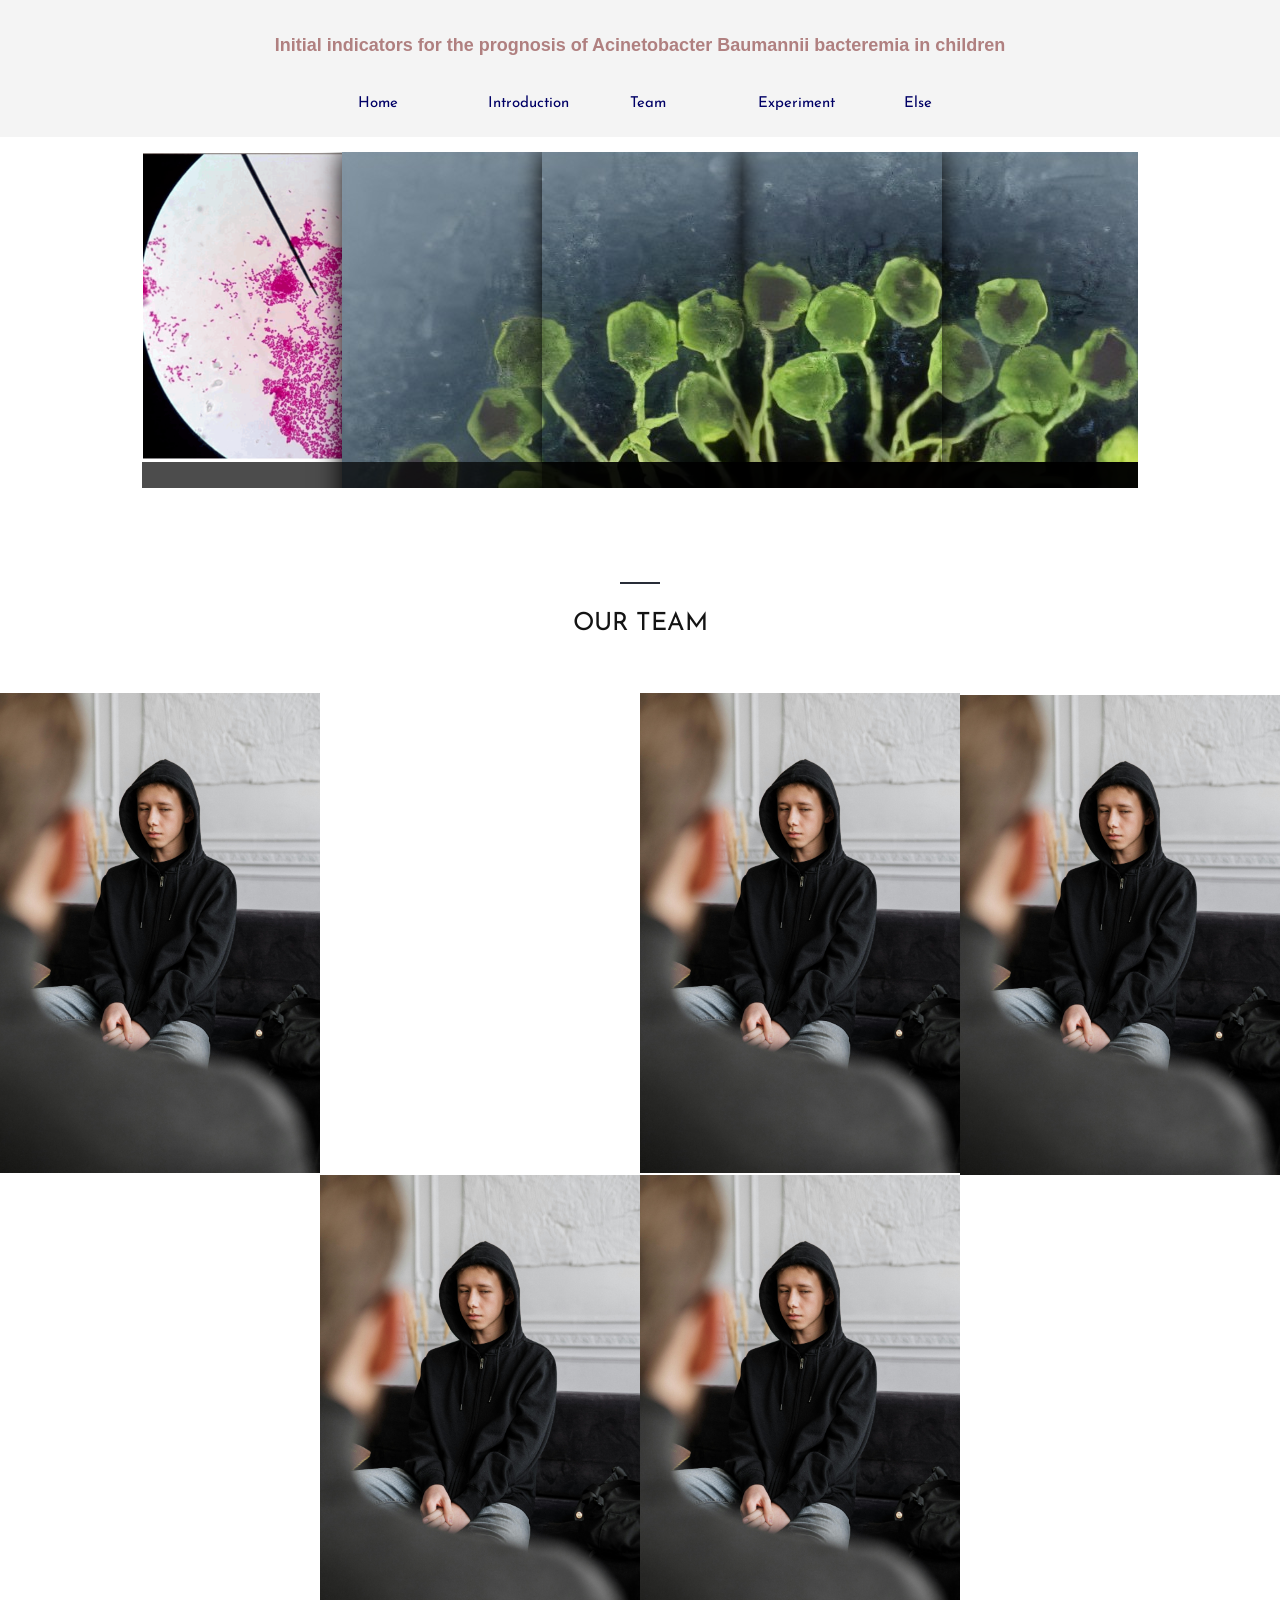
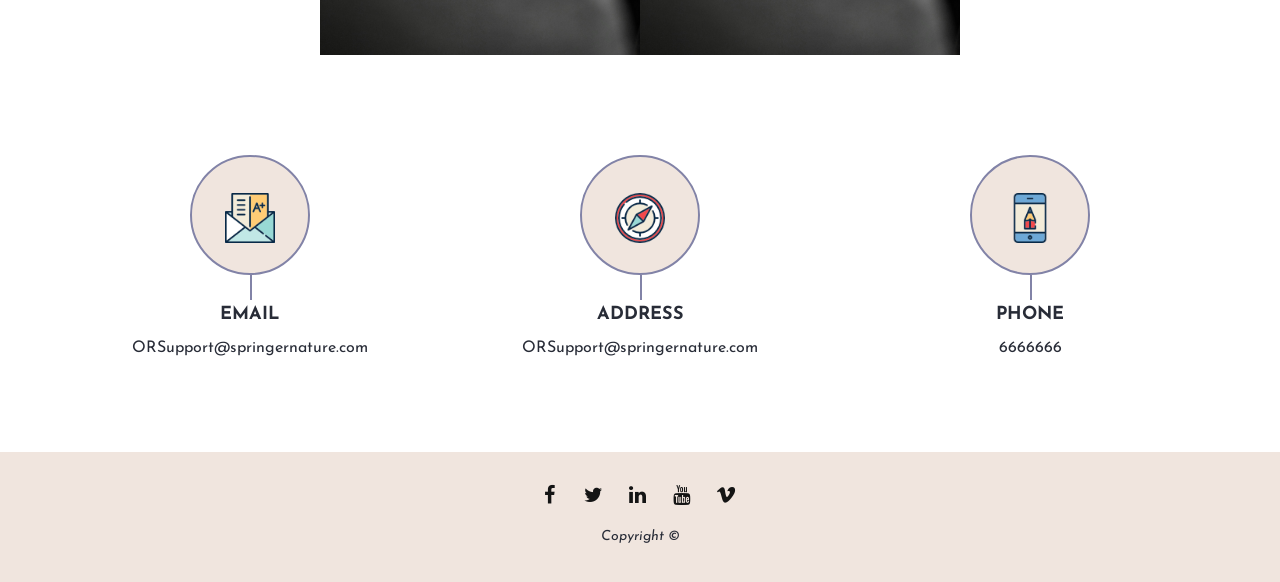
==== index.html @ 7cb1de85 "Add files via upload" ====
﻿<!doctype html>
<!--[if lt IE 7]>      <html class="no-js lt-ie9 lt-ie8 lt-ie7" lang=""> <![endif]-->
<!--[if IE 7]>         <html class="no-js lt-ie9 lt-ie8" lang=""> <![endif]-->
<!--[if IE 8]>         <html class="no-js lt-ie9" lang=""> <![endif]-->
<!--[if gt IE 8]><!-->
<html class="no-js" lang=""> <!--<![endif]-->

<head>
	<meta charset="utf-8">
	<meta http-equiv="X-UA-Compatible" content="IE=edge">
	<title>Home</title>
	<meta name="description" content="">
	<meta name="viewport" content="width=device-width, initial-scale=1">

	<link rel="stylesheet" href="header.css">

	<link rel="stylesheet" href="css/bootstrap.min.css">
	<link rel="shortcut icon" type="image/x-icon" href="./image/favicon (2).ico">
	<!--Fonts-->
	<link href='https://fonts.googleapis.com/css?family=Josefin+Sans:400,600,700' rel='stylesheet' type='text/css'>

	<!--owl-carousel css-->
	<link rel="stylesheet" href="css/owl-carousel/owl.carousel.css">
	<link rel="stylesheet" href="css/owl-carousel/owl.theme.css">
	<link rel="stylesheet" href="css/owl-carousel/owl.transitions.css">

	<link rel="stylesheet" href="css/font-awesome.min.css">
	<link rel="stylesheet" href="css/main.css">
	<link rel="stylesheet" href="css/color1.css">

	<script src="js/vendor/modernizr-2.8.3-respond-1.4.2.min.js"></script>

	<style>
		.box {
			width: 1000px;
			height: 340px;
			margin: 50px auto;
			border: 2px solid #FFF;
			overflow: hidden;
			background-color: rgba(255, 255, 255, 0.3);
			box-shadow: 5px 5px 7px rgba(255, 255, 255, 0.5);
		}

		.box li {
			float: left;
			position: relative;
			width: 200px;
			height: 370px;
			box-shadow: 0 0 25px #000000;
			transition: all 0.5s;
		}

		.box li .text {
			position: absolute;
			left: 0;
			bottom: 0;
			font-size: 16px;
			color: #FFF;
			width: 800px;
			height: 60px;
			text-align: center;
			line-height: 30px;
			background: #000;
			background-color: rgba(0, 0, 0, 0.7);
		}

		.box:hover li {
			width: 125px;
		}

		.box li:hover {
			width: 500px;
		}
	</style>
</head>

<body id="page-top" class="index">




	<div class="nav-header" style="margin-top: 100px;">

		<header style="overflow: visible;">
			<div class="nav-header">
				<p class="navbar-brand font-special"> Initial indicators for the prognosis of Acinetobacter Baumannii
					bacteremia in children</p>

			</div>

			<div id="wrap">

				<nav id="menu">
					<ul>
						<li><a href="./index.html">Home</a></li>
						<li><a href="introduction.html">Introduction</a>
							<ul>
								<li><a href="./introduction.html#background">Background</a></li>
								<li><a href="./introduction.html#box2">Methods</a></li>
								<li><a href="./introduction.html#box22">Results</a></li>
								<li><a href="./introduction.html#box222">Conclusions</a></li>
							</ul>
						</li>
						<li><a href="./index.html#portfolio">Team</a></li>
						<li><a href="./experiment.html">Experiment</a>
							<ul>
								<li><a href="./experiment.html">Methods</a></li>
								<li><a href="./experiment.html#box33">Results</a></li>
								<li><a href="./experiment.html#box333">DATA</a></li>
								
							</ul>
						</li>
						<li><a href="contact.html">Else</a></li>

					</ul>
				</nav>
			</div>
		</header>
		<ul class="box">
			<li>
				<img src="image/daiti1.jpg" alt="">
				<div class="text"></div>
			</li>
			<li>
				<img src="image/daiti2.jpg" alt="">
				<div class="text"></div>
			</li>
			<li>
				<img src="image/teamg.jpeg" alt="">
				<div class="text"></div>
			</li>
			<li>
				<img src="image/xijun.jpg" alt="">
				<div class="text"></div>
			</li>

		</ul>

		<!-- Team Section -->
		<section id="team" class="our-team">
			<div class="container">
				<div class="row">
					<div class="col-lg-12 text-center">
						<h2 class="section-heading">Our Team</h2>
					</div>
				</div>

			</div>
	</div>
	</div>
	</section>



	<!-- Team Section -->
	<section id="portfolio">
		<div class="container-fluid animatedParent">

			<div class="animated bounceInUp slowest">
				<div id="container">
					<div class="col-md-3 col-sm-6 portfolio-item mix category-1" data-value="4">
						<a href="" class="portfolio-link">
							<div class="portfolio-hover">
								<div class="portfolio-hover-content">
									<p>Yi Hong</p>
									<h4>contact</h4>
								</div>
							</div>
							<img src="./image/team3.jpeg" class="img-responsive" alt="">
						</a>

					</div>
					<div class="col-md-3 col-sm-6 portfolio-item mix category-2" data-value="8">
						<a href="" class="portfolio-link">
							<div class="portfolio-hover">
								<div class="portfolio-hover-content">
									<p>Xiaochen Lin</p>
									<h4>contact</h4>
								</div>
							</div>
							<img src="./image/teamg.jpeg" class="img-responsive" alt="">
						</a>

					</div>
					<div class="col-md-3 col-sm-6 portfolio-item mix category-1" data-value="3">
						<a href="" class="portfolio-link">
							<div class="portfolio-hover">
								<div class="portfolio-hover-content">
									<p> Chunxu Zhang</p>
									<h4>contact</h4>
								</div>
							</div>
							<img src="./image/team3.jpeg" class="img-responsive" alt="">
						</a>

					</div>
					<div class="col-md-3 col-sm-6 portfolio-item mix category-2 category-1" data-value="1">
						<a href="" class="portfolio-link">
							<div class="portfolio-hover">
								<div class="portfolio-hover-content">
									<p> Xingqiang Dong</p>
									<h4>contact</h4>
								</div>
							</div>
							<img src="./image/teamg.jpeg" class="img-responsive" alt="">
						</a>

					</div>
					<div class="col-md-3 col-sm-6 portfolio-item mix category-2 category-1 category-3" data-value="6">
						<a href="" class="portfolio-link">
							<div class="portfolio-hover">
								<div class="portfolio-hover-content">
									<p> Meihua Lu</p>
									<h4>contact</h4>
								</div>
							</div>
							<img src="./image/team4.jpeg" class="img-responsive" alt="">
						</a>

					</div>
					<div class="col-md-3 col-sm-6 portfolio-item mix category-3 category-2 category-4" data-value="7">
						<a href="" class="portfolio-link">
							<div class="portfolio-hover">
								<div class="portfolio-hover-content">
									<p>Saihu Huang</p>
									<h4>contact</h4>
								</div>
							</div>
							<img src="./image/team3.jpeg" class="img-responsive" alt="">
						</a>

					</div>
					<div class="col-md-3 col-sm-6 portfolio-item mix category-3 category-4 category-2" data-value="2">
						<a href="#" class="portfolio-link">
							<div class="portfolio-hover">
								<div class="portfolio-hover-content">
									<p>Lili Huang</p>
									<h4>contact</h4>
								</div>
							</div>
							<img src="./image/team4.jpeg" class="img-responsive" alt="">
						</a>

					</div>
					<div class="col-md-3 col-sm-6 portfolio-item mix category-4 category-3" data-value="3">
						<a href="#" class="portfolio-link">
							<div class="portfolio-hover">
								<div class="portfolio-hover-content">
									<p>Chunmei Su</p>
									<h4>contact</h4>
								</div>
							</div>
							<img src="./image/team3.jpeg" class="img-responsive" alt="">
						</a>

					</div>

					<div class="col-md-3 col-sm-6 portfolio-item mix category-4 category-3" data-value="3">
						<a href="#" class="portfolio-link">
							<div class="portfolio-hover">
								<div class="portfolio-hover-content">
									<p>Zhenjiang Bai</p>
									<h4>contact</h4>
								</div>
							</div>
							<img src="./image/team3.jpeg" class="img-responsive" alt="">
						</a>

					</div>
					<div class="col-md-3 col-sm-6 portfolio-item mix category-4 category-3" data-value="3">
						<a href="#" class="portfolio-link">
							<div class="portfolio-hover">
								<div class="portfolio-hover-content">
									<p> Shuiyan Wu</p>
									<h4>contact</h4>
								</div>
							</div>
							<img src="./image/teamg.jpeg" class="img-responsive" alt="">
						</a>

					</div>

				</div>

			</div>

		</div>
	</section>



	<section class="bottom-section text-center">

		<div class="container">

			<div class="row">

				<div class="col-md-4">

					<div class="circle footer-images"><img src="images/email.png" alt=""></div>
					<h4>EMAIL</h4>

					<p>ORSupport@springernature.com</p>

				</div>

				<div class="col-md-4">

					<div class="circle footer-images">
						<img src="images/address.png" alt="">
					</div>

					<h4>ADDRESS</h4>

					<p>ORSupport@springernature.com</p>

				</div>

				<div class="col-md-4">

					<div class="circle footer-images"><img src="images/phone.png" alt=""></div>

					<h4>Phone</h4>

					<p>6666666</p>

				</div>


			</div>

		</div>

	</section>

	<footer id="footer">
		<div class="container">
			<div class="row">
				<div class="col-md-12">
					<ul class="list-inline social-buttons">
						<li><a href="#"><i class="fa fa-facebook"></i></a>
						</li>
						<li><a href="#"><i class="fa fa-twitter"></i></a>
						</li>
						<li><a href="#"><i class="fa fa-linkedin"></i></a>
						</li>
						<li><a href="#"><i class="fa fa-youtube"></i></a>
						</li>
						<li><a href="#"><i class="fa fa-vimeo"></i></a>
						</li>
					</ul>
				</div>
				<div class="col-md-12">
					<span class="copyright"> <em>Copyright &copy; <a target="_blank" href=""></a></em></span>
				</div>
			</div>
		</div>
	</footer>



	<!-- jQuery -->
	<script src="js/vendor/jquery.js"></script>

	<!-- Bootstrap Core JavaScript -->
	<script src="js/vendor/bootstrap.min.js"></script>

	<!-- Plugin JavaScript -->
	<script src="js/vendor/jquery.easing.min.js"></script>

	<!-- Contact Form JavaScript -->
	<script src="js/vendor/jqBootstrapValidation.js"></script>
	<script src="js/vendor/contact_me.js"></script>
	<script src="js/vendor/owl.carousel.min.js"></script>
	<script src="js/vendor/prettify.js"></script>
	<script src="js/vendor/css3-animate-it.js"></script>

	<!-- Theme JavaScript -->
	<script src="js/vendor/agency.min.js"></script>
	<script src="js/vendor/jquery.mixitup.js"></script>
	<script src="js/vendor/wow.min.js"></script>

	<script src="js/main.js"></script>
	<script src="js/script.js"></script>

</body>

</html>
---- header.css ----
* {
    margin: 0;
    padding: 0;
  }

  body {
 
    margin: auto;
    overflow-x: hidden;


  }

  html {
    overflow-x: hidden;
  }

  #nav {
    z-index: 9999;
    float: left;
    position: relative;
    width: 100%;
    height: 50px;
    line-height: 50px;
    margin: 20px auto;
    background-color: #854442;
  }

  ul,
  ol,
  li {
    list-style: none;
  }

  #nav>ul>li {
    width: 20%;
    text-align: center;
    float: left;
    list-style: none;
  }

  #nav a {
    text-decoration: none;
    color: #fff;
  }

  #nav a:hover {
    text-decoration: underline;
    color: #f4c9ae;
    text-decoration: none;
    cursor: pointer;
  }

  #nav a:focus {
    color: #f4c9ae;
  }

  .companyIntroduceUrl {
    display: none;
    width: 100px;
    margin: 0 auto;
    background-color: #bcaf9f;
    opacity: 0.8;
  }

  #nav .companyIntroduceUrl li a:hover,
  #nav .companyIntroduceUrl li a:focus {
    color: #854442;
  }

  .companyIntroduceUrl>li {
    padding: 0;
    margin: 0;
  }

  header {
    position: fixed;
    top: 0;
    left: 0;
    right: 0;
    width: 100%;
    z-index: 10;
    padding: 20px 10px;
    box-sizing: border-box;
    display: flex;
    justify-content: space-between;
    align-items: center;
    color: #fff;
   
    border-bottom: double white 1px;
    /*border-radius:30px;*/
    background-color: rgba(233, 233, 233, 0.5);

  }

  .nav-header {
    display: flex;
    flex-direction: column;
  }

  .navbar-brand {
    font-family: "宋体";
    font-size: 20px;
    font-weight: bold;
    height: 30px;
    color: #8538389d;
  }

  .navbar-brandE {
    font-family: "Times New Roman";
    font-size: 15px;
    font-weight: 700;
    /*color:#FFF;*/
    text-align: center;
  }

  .font-special {
    font-family: 宋体, 新宋体, sans-serif;
  }

  header ul {
    list-style: none;
    display: flex;
    justify-content: center;
    align-items: center;
    margin-top: opx;

  }

  header ul li {
    font-weight: 400;
    margin-left: 15px;
    transition: all .5s linear;
    padding: 5px 10px;
    border-radius: 20px;
  }

  header ul li:hover {
    background: #497271;
    color: #2b1055;
  }

  header ul li.active {
    background: #497271;
    color: #2b1055;
  }

  a:link,
  a:visited {
    color: #FFF;
    text-decoration: none;
  }


  ul {
    list-style-type: none;
  }

  a {
    text-decoration: none;
  }


  #wrap {
    width: 1070px;
    margin: 0px auto;
    /* border: 1px solid #009966; */
  }

  #menu ul li {
    float: left;
    position: relative;

  }

  #menu {
    width: 925px;
    height: 37px;
    background-image: url(../images/menu_bg.jpg);
    padding-left: 145px;
  }

  #menu ul li a {
    display: block;
    width: 100px;
    height: 37px;
    line-height: 37px;
    text-align: center;
    font-size: 15px;
    color: #000066;
    padding: 0px 25px;
  }

  #menu ul li a:hover {
    /* background-color: #cc1818; */
    color: #ffffff;
  }

  #menu ul li ul li {
    float: none;
  }

  #menu ul li ul li a {
    float: none;
    width: 60px;
    border-bottom: 1px solid rgba(153, 153, 102, 0.3);
  }

  #menu ul li ul {
    margin-left: -5px;
    position: absolute;
    display: none;
    border: 1px solid #9d9d9d;
    background-color: #ebe6e69a;
    margin-top: 3px;
  }

  #menu ul li:hover ul {
    display: block;
  }

  #menu ul li ul li a:hover {
    /* background-color: #d7e7bd; */
    color: #ffffff;
  }
---- css/main.css ----
/*
 @Author: MineTech
 @URL: http://minetech.rndspot.com
 This file contains the styling for the actual theme, this
 is the file you need to edit to change the look of the
 theme.
 However we used Less script to make things easy to maintain, this is the compressed ourput, we recommend to edit the less files and then recombile the files and add the result here, if you don't like to use less you can edit this file here.
 
 This files contents are outlined below.
 01.	Global Elements
 02.	Banner
 03.	Menu
 04.	Portfolio
 05.	Team
 06.	Sidebar
 07.	Testimonial
 08.	Client
 09.	Pricing Plan
 10.	Contact Form
 11.	Fun Facts
 12.	Progress Bar
 13.	Inner Pages
*/

/* =============================================
			General Style
/* ============================================= */
body {
    font-family: 'Josefin Sans', sans-serif;
    font-size: 14px;
    line-height: 1.75;
    color: #282c37;
    overflow-x: hidden;
}
p, li {
    font-size: 16px;
    line-height: 1.75;
    color: #282c37;
}

.preloader{ position:fixed; left:0px; top:0px; width:100%; height:100%; z-index:999999; background-color:#ffffff; background-position:center center; background-repeat:no-repeat; background-image:url(../images/preloader.GIF);}

li {
    list-style: none;
}
p.large {
    font-size: 16px;
}
a, a:hover, a:focus, a:active, a.active {
    outline: none;
    text-decoration: none;
}
h1, h2, h3, h4, h5, h6 {
    font-family: 'Josefin Sans', sans-serif;
    text-transform: uppercase;
    font-weight: 700;
    color: #282c37;
}
section h2.section-heading {
    font-size: 25px;
    font-weight: 400;
    margin-top: 0;
    font-family: 'Josefin Sans', sans-serif;
    margin-bottom: 55px;
    padding-top: 34px;
}
section h3.section-subheading {
    font-size: 16px;
    font-family: 'Josefin Sans', sans-serif;
    text-transform: none;
    font-style: italic;
    font-weight: 400;
    margin-bottom: 75px;
}
.img-centered {
    margin: 0 auto;
}
.btn-primary {
    font-family: 'Josefin Sans', sans-serif;
    text-transform: uppercase;
    font-weight: 400;
    border-radius: 25px;
    font-size: 12px;
    transition: all 0.9s ease-in-out;
}
.btn-primary i {
    margin-left: 5px;
}
.logo-holder {
    margin: 0 25px;
}
.button-area {
    width: 100%;
    float: left;
}
.btn-primary{
    border: 1px solid;
}
.btn-primary:active, .btn-primary.active, .open .dropdown-toggle.btn-primary {
    background-image: none;
}
.btn-primary.disabled, .btn-primary[disabled], fieldset[disabled] .btn-primary, .btn-primary.disabled:hover,
.btn-primary[disabled]:hover, fieldset[disabled] .btn-primary:hover,
.btn-primary.disabled:focus, .btn-primary[disabled]:focus,
fieldset[disabled] .btn-primary:focus, .btn-primary.disabled:active,
.btn-primary[disabled]:active, fieldset[disabled] .btn-primary:active,
.btn-primary.disabled.active, .btn-primary[disabled].active, .btn-xl {
    font-family: "Montserrat", "Helvetica Neue", Helvetica, Arial, sans-serif;
    text-transform: uppercase;
    font-weight: 700;
    border-radius: 3px;
    font-size: 18px;
    padding: 20px 40px;
    border: 1px solid;
}
section, footer {
    float: left;
    width: 100%;
    position: relative;
    padding: 80px 0;
}
.index2 .why-holder{
    padding: 0px;
    margin-bottom: 50px;
}
.index3 .why-holder{
    padding: 0px;
    margin-bottom: 50px;
}
.index4 .why-holder{
    padding: 5px;
    margin-bottom: 50px;
}
.index4 .picture-border {
    margin: 0 20px;
    width: 47%;
}
.index5 .why-holder{
    padding: 0px;
    margin-bottom: 50px;
}
.index6 .why-holder{
    padding: 0px;
    margin-bottom: 50px;
}
.index7 .why-holder{
    padding: 0px;
    margin-bottom: 50px;
}
.btn-xl:hover, .btn-xl:focus, .btn-xl:active, .btn-xl.active, .btn-xl:active, .btn-xl.active, .open .dropdown-toggle.btn-xl {
    background-image: none;
}
.nopadding {
    padding: 0 !important;
}
.btn-xl.disabled, .btn-xl[disabled], fieldset[disabled] .btn-xl, .btn-xl.disabled:hover, .btn-xl[disabled]:hover, fieldset[disabled] .btn-xl:hover, .btn-xl.disabled:focus, .btn-xl[disabled]:focus, fieldset[disabled] .btn-xl:focus, .btn-xl.disabled:active, .btn-xl[disabled]:active, fieldset[disabled] .btn-xl:active, .btn-xl.disabled.active, .btn-xl[disabled].active, /*General styling for Owl Carousel*/ .owl-theme .owl-controls .owl-page span {
    height: 20px;
    border-radius: 0;
    width: 5px;
    background: #282c37;
    opacity: 1;
}
.owl-buttons > div {
    border-radius: 50%;
    -moz-border-radius: 50%;
    -webkit-border-radius: 50%;
    color: #000;
    font-size: 18px;
    height: 80px;
    line-height: 1.2;
    padding: 20px 25px;
    text-transform: uppercase;
    width: 80px;
    word-break: break-all;
    border: 2px solid;
    position: relative;
    color: #8283a7;
}
.owl-buttons {
    position: absolute;
    top: 50%;
}
.owl-buttons .owl-prev{
    left: -60px;
     top: -47px;
}
.owl-buttons .owl-next {
    left: 1152px;
    top: -126px;
}
.owl-buttons > div:before{
    position: absolute;
    font-family: FontAwesome;
    font-size: 24px;
    color: #8283a7;
}
.owl-buttons .owl-prev:before{
    right: 100%;
    top: 30%;
    content: '\f177';
}
.owl-buttons .owl-next:before{
    left: 100%;
    top: 30%;
    content: '\f178';
}

.owl-theme .owl-controls .owl-page.active span {
    height: 40px;
    background: #8283a7;
}
.index5 .owl-prev, .index6 .owl-prev{
    display: none;
}
.index5 .owl-next, .index6 .owl-next{
    display: none;
}
/* =============================================
			Banner Style
/* ============================================= */
.layer1, .banner-layer{
    width: 100%;
    position: relative;
}
.banner-layer{
    position: absolute;
    height: 100%;
}
.layer2 {
    background: red none repeat scroll 0 0;
    left: -60%;
    top: 47%;
    transform: rotate(25deg);
}
.layer3 {
    background: green none repeat scroll 0 0;
    height: 200%;
    left: 37%;
    top: -13%;
    transform: rotate(120deg);
}
.index2 .main-banner .owl-buttons .owl-prev{
    left: 120px;
}
.index7 .layer2{
    background: rgba(255, 255, 255, 0.8) !important;
    transform: rotate(0deg);
    top: 0;
    left: 0;
}
.intro-image > img {
    position: relative;
    top: -50px;
}
.index3 .intro-image > img {
    left: 0;
    position: absolute;
    top: 0;
}
.index3 .main-banner .owl-wrapper-outer{
    overflow: visible;
}
.content-area {
    padding: 15px 0;
}
/* =============================================
			Menu Style
/* ============================================= */
.navbar-default {
    background: none;
}
.navbar-custom .navbar-brand {
    font-family: "Kaushan Script", "Helvetica Neue", Helvetica, Arial, cursive;
}
.navbar-custom .navbar-collapse {
    text-align: center;
}
.navbar-custom .navbar-nav {
    float: none;
}
.navbar-custom .navbar-nav>li {
    display: inline-block;
    float: none;
}
.navbar-custom .navbar-toggle {
    font-family: 'Josefin Sans', sans-serif;
    text-transform: uppercase;
    font-size: 12px;
}
.navbar-custom .nav li a {
    font-family: 'Josefin Sans', sans-serif;
    text-transform: uppercase;
    font-weight: 700;
    padding: 2px 27px 10px 0px;
    font-size: 14px;
    display: block;
}
.navbar-custom .nav li li a{
    margin: 3px 0;
    text-align: left;
}
.navbar-custom .nav li a:hover, .navbar-custom .nav li a:focus {
    outline: none;
}

.navbar-custom .navbar-nav > .active > a {
    border-radius: 0;
    background: none;
}
.navbar-custom .navbar-nav>li.active, .navbar-custom .navbar-nav>li:hover:after {
    position: relative;
}
.navbar-custom .navbar-nav>li.active:after, .navbar-custom .navbar-nav>li:hover:after {
    position: absolute;
    content: '';
    width: 32%;
    top: 0;
    left: 0;
    display: block;
    height: 1px;
    clear: both;
}
.affix .navbar-nav > li::after{
    background-color: #fff !important;
}
.navbar-custom .navbar-nav>li.logo-holder:hover:after {
    display: none;
}
.affix.navbar-custom .nav li a {
    z-index: 1;
}
.line_icon {
    width: 52px;
    height: 40px;
    display: block;
    margin: 0 auto 40px;
    position: relative;
}
.line_icon:before {
    content: '';
    position: absolute;
    left: 0;
    bottom: 0;
    width: 3px;
    height: 20px;
    background: #282C37;
}
.fix {
    overflow: hidden;
}
.about_body .container {
    padding: 0;
}
.line_icon:after {
    content: '';
    position: absolute;
    right: 0;
    bottom: 0;
    width: 3px;
    height: 20px;
    background: #282C37;
}
.pricing-box .pricing-box-holder {
    margin-bottom: 25px;
    padding-top: 44px;
    margin-top: -5px;
    border: 2px solid;
}
.pricing-box ul li {
    padding-top: 10px;
}
.bar {
    width: 3px;
    height: 40px;
    margin: 0 auto;
    background: #282c37;
    display: block;
}
@media (min-width: 768px) {
    .navbar-custom {
        padding: 15px 0;
        -webkit-transition: padding 0.3s;
        -moz-transition: padding 0.3s;
        transition: padding 0.3s;
        border: none;
    }
    .price-plan .col-md-offset-1 {
        margin-left: 12%;
    }
    .navbar-custom .navbar-brand {
        font-size: 2em;
        -webkit-transition: all 0.3s;
        -moz-transition: all 0.3s;
        transition: all 0.3s;
    }
    .navbar-custom .navbar-nav > .active > a, .navbar-custom .navbar-nav > .active a:hover, .navbar-custom .navbar-nav > .active a:focus {
        border-radius: 0;
        background: none;
    }
}
.navbar-custom.affix {
    padding: 10px 0;
    left: 0;
    right: 0;
    top: 0;
    margin: auto;
    z-index: 99;
}
.navbar-custom.affix .navbar-brand {
    font-size: 1.5em;
}
header {
    background-repeat: no-repeat;
    background-attachment: scroll;
    background-position: center center;
    -webkit-background-size: cover;
    -moz-background-size: cover;
    background-size: cover;
    -o-background-size: cover;
    text-align: center;
    overflow: hidden;
    float: left;
    width: 100%;
}
.main-banner{
    z-index: 9;
}
.main-banner .owl-next{
    left: 1120px;
}
header .intro-text {
    padding-bottom: 150px;
    padding-top: 220px;
    position: relative;
    z-index: 9;
}
header .intro-text .intro-lead-in {
    font-family: 'Josefin Sans', sans-serif;
    font-size: 15px;
    line-height: 15px;
    margin: 0 auto 10px;
    max-width: 620px;
}
header .intro-text .intro-heading {
    font-family: 'Josefin Sans', sans-serif;
    text-transform: uppercase;
    font-weight: 700;
    font-size: 20px;
    line-height: 20px;
    margin-bottom: 15px;
}
.intro-text.container h1{
    text-align: left;
}
.intro-heading h1{
    font-size: 72px;
    text-align: center;
    line-height: 1.4;
}
.intro-heading h1 span{
    font-size: 36px;
    display: block;
}
.intro-text.container .button-area{
    text-align: left;
    margin-top: 30px;
}
@media (min-width: 768px) {
    header .intro-text {
        padding-top: 220px;
        padding-bottom: 150px;
    }
    header .intro-text .intro-lead-in {
        font-family: 'Josefin Sans', sans-serif;
        font-size: 20px;
        line-height: 20px;
        margin-bottom: 35px;
    }
    header .intro-text .intro-heading {
        font-family: 'Josefin Sans', sans-serif;
        text-transform: uppercase;
        font-weight: 700;
        font-size: 40px;
        line-height: 40px;
        margin-bottom: 30px;
    }
}
#demo1
{
    float: left;
    padding-top: 130px;
    width: 100%;
}
.footer-images img {
    width: 50px;
    height: 50px;
    margin-top: 10px;
}
/* =============================================
			Portfolio Style
/* ============================================= */
#portfolio {
    padding-top: 0;
}
#portfolio .portfolio-item {
    margin: 0 0 15px;
    right: 0;
}
.cat-list li {
    list-style: none;
    display: inline-block;
    margin: 0 10px;
    margin-bottom: 15px;
}
.cat-list li a {
    text-transform: uppercase;
}
#portfolio .portfolio-item .portfolio-link {
    display: block;
    position: relative;
    max-width: 400px;
    margin: 0 auto;
}
#portfolio .portfolio-item .portfolio-link .portfolio-hover {
    background: rgba(244, 247, 191, 0.9);
    position: absolute;
    width: 95%;
    margin: 10px;
    height: 92%;
    border: 1px solid #282c37;
    opacity: 0;
    transition: all ease 0.5s;
    -webkit-transition: all ease 0.5s;
    -moz-transition: all ease 0.5s;
}
#portfolio .glarry4 .portfolio-item .portfolio-link{
    padding: 10px;
}
#portfolio .glarry4 .portfolio-item .portfolio-link .portfolio-hover {
    width: 93%;
    margin: 0px;
    height: 90%;
}
#portfolio .glarry5 .portfolio-item .portfolio-link{
    padding: 10px;
}
#portfolio .glarry5 .portfolio-item .portfolio-link .portfolio-hover {
    height: 93%;
    margin: 0;
    width: 95%;
}
#portfolio {
    text-align: center;
}
#portfolio .btn-bottom {
    text-align: center;
    padding: 6px 20px;
     margin: 30px 0 0;
}
#portfolio .portfolio-item .portfolio-link .portfolio-hover:hover {
    opacity: 1;
}
#portfolio .portfolio-item .portfolio-link .portfolio-hover .portfolio-hover-content {
    position: absolute;
    width: 100%;
    height: 20px;
    font-size: 20px;
    text-align: center;
    top: 44%;
    margin-top: -12px;
}
#portfolio .portfolio-item .portfolio-link .portfolio-hover .portfolio-hover-content i {
    margin-top: -12px;
}
#portfolio .portfolio-item .portfolio-link .portfolio-hover .portfolio-hover-content h3, #portfolio .portfolio-item .portfolio-link .portfolio-hover .portfolio-hover-content h4 {
    margin: 0;
}
#portfolio .portfolio-item .portfolio-caption {
    max-width: 400px;
    margin: 0 auto;
    text-align: center;
    padding: 25px;
}
#portfolio .portfolio-item .portfolio-caption h4 {
    text-transform: none;
    margin: 0;
}
#portfolio .portfolio-item .portfolio-caption p {
    font-family: "Droid Serif", "Helvetica Neue", Helvetica, Arial, sans-serif;
    font-style: italic;
    font-size: 16px;
    margin: 0;
}
#portfolio .container-fluid {
    padding: 0;
}
/*#portfolio * {
  z-index: 2;
}*/
@media (min-width: 767px) {
    #portfolio .portfolio-item {
        margin: 0;
        padding: 0;
    }
}
/* =============================================
			Team Style
/* ============================================= */
#team {
    z-index: -1;
    padding-bottom: 0;
    margin-top:-44px;
}
.team-member {
    text-align: center;
    margin-bottom: 50px;
}
.team-member img {
    margin: 0 auto;
    border: 7px solid white;
}
.team-member h4 {
    margin-top: 25px;
    margin-bottom: 0;
    text-transform: none;
}
.list-inline > li{
    padding: 0;
}
ul.social-buttons li a:hover i{
    opacity: 1;
}

.icon-addon.addon-md .form-control, .icon-addon .form-control {
    padding-left: 20px;
    float: left;
    font-weight: normal;
    border-radius: 1px;
    width: 100%;
    height: 50px;
    text-transform: uppercase;
    color: #282c37;
}
#team .owl-carousel .owl-prev {
    left: -95px;
    top: 10px;
    
}
#team .owl-carousel .owl-next {
    left: 1187px;
    top: -70px;
}
/* =============================================
			Contact Form Style
/* ============================================= */
input.pcl::-webkit-input-placeholder {
    color: #282c37;
    font-size: 16px;
}
input.pcl:-moz-placeholder {
    color: #282c37;
    font-size: 16px;
}
input.pcl::-moz-placeholder {
    color: #282c37;
    font-size: 16px;
}
input.pcl:-ms-input-placeholder {
    color: #282c37;
    font-size: 16px;
}
.icon-addon.addon-lg .glyphicon, .icon-addon .glyphicon, .icon-addon.addon-md .fa, .icon-addon .fa {
    position: absolute;
    z-index: 2;
    right: 16px;
    font-size: 14px;
    width: 20px;
    text-align: center;
    padding: 10px 0;
    top: 6px;
    font-size: 18px;
    cursor: pointer;
}
.centered {
    position: absolute;
    top: 0;
    left: 0;
    right: 0;
    bottom: 0;
    margin: auto;
}
.widget .form-group {
    margin: 0;
    position: relative;
}
.our-team .owl-item .col-sm-4 {
    width: 100%;
}
/* =============================================
			SideBar Style
/* ============================================= */
.widget {
    margin-bottom: 60px;
    min-height: 50px;
}
.widget h4 {
    color: #282C38;
    position: relative;
    font-size: 22px;
    font-weight: bold;
    margin-bottom: 50px;
}
.widget h4:before {
    content: '';
    position: absolute;
    width: 80px;
    height: 2px;
    left: 0;
    bottom: -12px;
    background: #8383A7;
    font-size: 20px;
}
.widget .list-unstyled li {
    font-size: 14px;
    color: #282c37;
    font-family: inherit;
    margin: 9px 0px;
    cursor: pointer;
    font-weight: bold;
    width: 100%;
    position: relative;
}
.widget .list-unstyled li:hover {
    color: #8383A7;
}
.widget .list-unstyled li p {
    position: absolute;
    right: 0;
    top: 0;
}
.tags {
    width: 100%;
    min-height: 130px;
}
.tag {
    float: left;
    border: 1px solid lightgray;
    padding: 9px 20px;
    margin: 0px 4px;
    font-size: 12px;
    border-radius: 3px;
    font-weight: bold;
    margin-bottom: 10px;
    transition: all .3s ease;
    cursor: pointer;
}
.tag:hover {
    background: #8383A7;
    color: #fff;
}
.media {
    margin-bottom: 30px;
}
.media-left {
    padding-right: 30px
}
#bg_video {
    position: absolute;
    min-width: 100%;
    left: 0;
    top: 0;
    min-height: 100%;
    background: transparent url('video/poster.jpg') no-repeat 0 0;
    background-size: cover;
}
.control {
    width: 120px;
    height: 120px;
    background: transparent;
    border-radius: 50%;
}
.pp {
    width: 60px;
    height: 60px;
    border-radius: 50%;
}
.pp i {
    font-size: 30px;
    display: inline-block;
    background: #282c37;
    border-radius: 50%;
    cursor: pointer;
}
.icon-pause {
    width: 60px;
    height: 60px;
    padding: 15px;
    padding-left: 17px;
    color: #CEC5C0;
}
.icon-play {
    padding-top: 15px;
    padding-left: 21px;
    padding-right: 15px;
    padding-bottom: 14px;
    width: 60px;
    height: 60px;
    color: #CEC5C0;
}
.pp .icon-pause {
    display: none;
}
.pp.ppc .icon-pause {
    display: block;
}
.pp.ppc .icon-play {
    display: none;
}
.blog_video {
    position: relative;
    background: transparent !important;
    width: 100%;
    height: 420px;
    overflow: hidden;
}
#bg_video {
    position: absolute;
    min-width: 100%;
    left: 0;
    top: 0;
    min-height: 100%;
    background-size: cover;
}
/*Team Section Styling*/
.our-team .owl-pagination {
    display: none;
}
.our-team .owl-buttons {
    top: 30%;
}
/* =============================================
			Testimonial Style
/* ============================================= */

.team-member p {
    margin-top: 0;
}
.testimonials p {
    max-width: 650px;
    margin: 0 auto 20px;
}
.testimonials p span {
    text-transform: uppercase;
    display: block;
}
.img-holder {
    margin-bottom: 20px;
}
.testimonials .line-icon {
    margin-top: 40px;
}
/* =============================================
			Client Style
/* ============================================= */
.clients .border-box {
    padding: 35px 0;
}
.clients .owl-item .col-md-2 {
    width: 100%;
}
.clients .owl-pagination {
    display: none;
}
.clients .owl-buttons {
    top: 30%;
}
.widget .owl-buttons > div.owl-prev, .clients .owl-buttons > div.owl-prev {
    border: medium none;
    color: #fff;
    height: 0;
    left: 7px;
    padding: 0;
    top: 30px;
    width: 0;
    word-break: keep-all;
}
.widget .owl-buttons > div.owl-next, .clients .owl-buttons > div.owl-next {
    left: 1131px;
    width: 0;
    height: 0;
    border: none;
    padding: 0;
    color: #fff;
    top: 30px;
    word-break: keep-all;
}
.widget .owl-buttons > div:after, .clients .owl-buttons > div:after {

}
aside.clients img {
    margin: 20px auto;
}
.load_more {
    width: 180px;
    height: 50px;
    background: #282C37;
    color: white;
    margin: 0 auto;
    margin-top: 50px;
    padding: 13px;
    display: block;
    border-radius: 40px;
    border: 1px solid black;
    transition: all .3s ease;
}
.load_more:hover {
    background: #F0E5DF;
}
.widget .owl-buttons .owl-prev {
    top: 0;
    bottom: 0;
    margin: auto;
    left: 20px;
}
.widget .owl-buttons .owl-next {
    top: 0;
    bottom: 0;
    margin: auto;
    right: 20px;
}
.widget .owl-controls .owl-page span {
    display: none;
}
/* =============================================
			Pricing Plan Style
/* ============================================= */
.price-plan .icon-pricing {
    display: block;
    margin: 0 auto;
    width: 120px;
    height: 161px;
}
.circle {
    border-radius: 66%;
    text-align: center;
    background-color: #fbffb9;
    border: 2px solid #282c37;
    padding-top: 26px;
    padding-bottom: 50px;
    margin: 0 auto 30px;
    width: 120px;
    height: 120px;
     transition: all 0.5s ease-in-out;
           cursor: pointer;
}
.circle-gray {
    text-align: center;
    background-color: #d8e6e7;
}
.service-heading {
    margin: 15px 0;
    text-transform: none;
}
.circle::after {
    content: "";
    position: absolute;
    background-color: black;
    width: 2px;
    height: 25px;
    margin-top: 92px;
    left: 50%;
}
.icon-pricing.icon-pro {
    background: url(../images/icon-pro.png);
}
.icon-pricing.icon-pre {
    background: url(../images/icon-pre.png);
}
/*Pricing Section Styling*/
.pricing-box .pricing-box-holder .pricing-box-header {
    border-bottom: 2px solid #282c37;
    padding-bottom: 34px;
    margin-bottom: 15px;
    text-transform: uppercase;
}
.pricing-box .pricing-box-holder .pricing-box-header p {
    margin-bottom: 2px;
}
.pricing-box .pricing-box-holder .pricing-box-header h3 {
    text-transform: uppercase;
    padding-top: 5px;
    margin-top: 5px;
}
.pricing-box .pricing-btn {
    margin-bottom: -15px;
}
.pricing-box .pricing-box-body {
    padding: 20px 0;
}
/* =============================================
			Contact Form Style
/* ============================================= */
.contact-pre {
    padding: 10px 0;
}
section#contact .form-group {
    margin-bottom: 5px;
}
section#contact .form-group input, section#contact .form-group textarea {
    padding: 20px;
    border-bottom: 1px solid;
}
section#contact .form-group input.form-control {
    height: auto;
}
section#contact .form-group textarea.form-control {
    height: 150px;
    resize: none;
}
section#contact ::-webkit-input-placeholder {
    font-family: 'Josefin Sans', sans-serif;
    text-transform: uppercase;
    font-weight: 400;
}
section#contact :-moz-placeholder {
    /* Firefox 18- */
    font-family: 'Josefin Sans', sans-serif;
    text-transform: uppercase;
    font-weight: 400;
}
section#contact ::-moz-placeholder {
    /* Firefox 19+ */
    font-family: 'Josefin Sans', sans-serif;
    text-transform: uppercase;
    font-weight: 400;
}
section#contact :-ms-input-placeholder {
    font-family: 'Josefin Sans', sans-serif;
    text-transform: uppercase;
    font-weight: 400;
}
footer {
    padding: 25px 0;
    text-align: center;
}
footer span.copyright {
    line-height: 40px;
    font-family: 'Josefin Sans', sans-serif;
    text-transform: uppercase;
    text-transform: none;
    font-size: 14px;
}
ul.social-buttons {
    margin-bottom: 0;
}
ul.social-buttons li a {
    display: block;
    height: 40px;
    width: 40px;
    border-radius: 100%;
    font-size: 20px;
    line-height: 40px;
    outline: none;
    -webkit-transition: all 0.3s;
    -moz-transition: all 0.3s;
    transition: all 0.3s;
}
.btn:focus, .btn:active, .btn.active, .btn:active:focus {
    outline: none;
}
.portfolio-modal .modal-content {
    border-radius: 0;
    background-clip: border-box;
    -webkit-box-shadow: none;
    box-shadow: none;
    border: none;
    min-height: 100%;
    padding: 100px 0;
    text-align: center;
}
.portfolio-modal .modal-content h2 {
    margin-bottom: 15px;
    font-size: 3em;
}
.portfolio-modal .modal-content p {
    margin-bottom: 30px;
}
.portfolio-modal .modal-content p.item-intro {
    margin: 20px 0 30px;
    font-family: "Droid Serif", "Helvetica Neue", Helvetica, Arial, sans-serif;
    font-style: italic;
    font-size: 16px;
}
.portfolio-modal .modal-content ul.list-inline {
    margin-bottom: 30px;
    margin-top: 0;
}
.portfolio-modal .modal-content img {
    margin-bottom: 30px;
}
.portfolio-modal .close-modal {
    position: absolute;
    width: 75px;
    height: 75px;
    top: 25px;
    right: 25px;
    cursor: pointer;
}
.portfolio-modal .close-modal:hover {
    opacity: 0.3;
}
.portfolio-modal .close-modal .lr {
    height: 75px;
    width: 1px;
    margin-left: 35px;
    transform: rotate(45deg);
    -ms-transform: rotate(45deg);
    /* IE 9 */
    -webkit-transform: rotate(45deg);
    /* Safari and Chrome */
    z-index: 1051;
}
.portfolio-modal .close-modal .lr .rl {
    height: 75px;
    width: 1px;
    transform: rotate(90deg);
    -ms-transform: rotate(90deg);
    /* IE 9 */
    -webkit-transform: rotate(90deg);
    /* Safari and Chrome */
    z-index: 1052;
}
.portfolio-modal .modal-backdrop {
    opacity: 0;
    display: none;
}
::-moz-selection {
    text-shadow: none;
    background: #fed136;
}
img::-moz-selection {
    background: transparent;
}
.section-heading:after {
    position: absolute;
    top: 50px;
    left: 0;
    right: 0;
    width: 40px;
    margin:-44px auto;
    display: block;
    content: '';
    height: 2px;
}
.stack-branding {
    background: url(../images/brand.png);
}
.fa-stack {
    width: 120px;
    height: 160px;
    display: block;
    margin: 0 auto;
}
.stack-web {
    background: url(../images/webDesign.png);
}
.stack-marketing {
    background: url(../images/marketing.png);
}
/* =============================================
			Fun Facts Style
/* ============================================= */
.fun-facts .fact-box {
    border-radius: 50%;
    overflow: hidden;
    padding: 55px 10px;
    text-align: center;
    width: 100%;
    border: 2px solid;
    transition: all 0.5s ease-in-out;
    cursor: pointer;
}
.fun-facts .fact-box:hover{
    background-color: #e1eef6 !important;
}
.fun-facts .fact-box:after {
    position: absolute;
    content: '';
    display: block;
    clear: both;
    width: 32px;
    left: -16px;
    height: 2px;
    right: 0;
    top: 50%;
    z-index: 9999999;
}
.about_body .fun-facts .fact-box:after {
    left: -16px;
}
.fun-facts .fact-box.hide-bar:after {
    display: none;
}
.fun-facts .fact-box h4 {
    font-weight: 400;
    margin-top: 10px;
}
.fun-facts .fact-box p {
    font-size: 40px;
    line-height: 30px;
    font-weight: 700;
}
.icon-awards {
    background: url(../images/award.png) no-repeat;
    width: 44px;
    height: 59px;
    display: block;
    margin: 0 auto;
}
.icon-customers {
    background: url(../images/happy-customer.png);
    width: 59px;
    height: 59px;
    display: block;
    margin: 0 auto;
}
.icon-codes {
    background: url(../images/code.png);
    width: 59px;
    height: 59px;
    display: block;
    margin: 0 auto;
}
#facts .container {
    padding-bottom: 50px;
}
.icon-cup {
    background: url(../images/cup.png);
    width: 42px;
    height: 59px;
    display: block;
    margin: 0 auto;
}
.why-choose-us {
    padding-bottom: 20px;
}
.why-holder .container-fluid {
    padding: 0;
}
.why-holder img {
    width: 100%;
}
.picture-border{
    border: 5px solid;
}
section h4.section-sub-heading {
    position: relative;
}
section h4.section-sub-heading:after {
    clear: both;
    content: '';
    display: block;
    position: absolute;
    left: 1px;
    right: 0;
    width: 4%;
    top: auto;
    height: 1px;
    bottom: -4px;
}
/* =============================================
			Progress Bars Style
/* ============================================= */
.why-right {
       padding: 50px;
}
.why-right .skill .progress{
    margin-bottom: 50px;
}
.about-us .why-holder{
    margin-top: 50px;
}
#accordion {
    margin: 20px 0 0;
}
.panel-default>.panel-heading {
    border: 1px solid #282c37;
    border-radius: 0px;
    padding: 0;
}
.panel-title {
    font-weight: 400;
    font-size: 14px;
}
.panel-default {
    border: 1px solid #282c37;
}
.panel-group .panel {
    border-radius: 0;
}
.accordion-toggle.collapsed, .bg-head a {
    display: block;
    padding: 10px 15px;
}
.panel-title a{
    display: block;
    background: #282c37;
    color: #fff;
    padding: 10px 15px;
}

/*Team Section*/

.team-member {
    position: relative;
}
#team .team-member .team-hover {
    background: rgba(244, 247, 191, 0.9);
    position: absolute;
    width: 96%;
    margin: 8px;
    height: 97%;
    border: 1px solid #282c37;
    opacity: 0;
    transition: all ease 0.5s;
    -webkit-transition: all ease 0.5s;
    -moz-transition: all ease 0.5s;
}
#team .team-member .team-hover:hover {
    opacity: 0.7;
}
#team .team-member .team-hover .team-hover-content {
    position: absolute;
    top: 31%;
    left: 0;
    right: 0;
}
/* =============================================
			Inner Pages Style
/* ============================================= */
.about_body {
    background: #FFF !important;
}
.breadcrumb{
    background: none;
}
.blog {
    padding-top: 20px;
}
.dropdown {
    position: relative;
    display: inline-block;
    
}
.dropdown-content {
    /*display: none;*/
    position: absolute;
    background-color: #f9f9f9 !important;
    min-width: 170px;
    color: #8283a7 !important;
/*    box-shadow: 0px 8px 16px 0px rgba(0,0,0,0.2);*/
    padding: 12px 16px;
    top: 50px;
    visibility: hidden;
    transition: all .1s ease-in;
   
}
.dropdown:hover .dropdown-content {
    display: block;
    visibility: visible;
     top: 30px;
      
}
.dropdown-content ul{
    padding: 0;
}
.blog .blog-box {
    text-align: left;
    margin-bottom: 30px;
    float: left;
}
.blog .blog-box img {
    width: 100%;
}
.our-blog-top-padding {
    padding-top: 25px;
}
.nopadding-left {
    padding-left: 0px;
}
.nopadding-right {
    padding-right: 0px;
}
.blog .blog-box h3 {
    font-size: 16px;
    padding: 0 10px; 
}
.blog .blog-box h4 {
    font-size: 14px;
     padding: 0 10px; 
}
.blog .blog-box p{
     padding: 0 10px;
}
.blog .blog-box p a {
    text-transform: uppercase;
     padding: 0 10px; 
}
.blog .blog-box p a i {
    margin-left: 4px;
    margin-top: 2px;
     
}
.padding-top-bottom {
    padding-top: 55px;
    padding-bottom: 55px;
}
#contact .form-holder {
    padding: 20px;
}
.form-holder input, .form-holder textarea{
    background: none;
}
#contact .form-holder .form-control {
    border: none;
    border-radius: 0;
    padding: 10px 10px 10px;
    box-shadow: none;
    font-weight: 400;
    border-bottom: 2px solid #282c37;
}
#contact .form-holder .btn {
    padding: 10px 35px;
}
.bottom-section {
    padding-top: 20px;
}
.cat-list button {
    border: none;
    text-transform: uppercase;
    outline: none;
    background: none;
    margin-top: 44px;
}
#container .mix {
    display: none;
}
.bx-wrapper .bx-viewport {
    background: transparent;
    border: none;
    left: 0;
}
.collapse.navbar-collapse.pull-right{
    margin-top: 10px;
}
.navbar-custom.affix .navbar-nav>li.active:after {
    background: white;
}
#page_header {
    position: relative;
    width: 100%;
    height: 400px;
    background: #F0F5F8;
    margin-bottom: 50px;
}
.page_title {
    width: 400px;
    height: 100px;
    position: absolute;
    top: 0;
    left: 0;
    right: 0;
    bottom: 0;
    margin: auto;
    text-align: center;
}
#page_header:before {
    content: '';
    position: absolute;
    right: 0;
    bottom: 0;
    background: #F0E5DF;
    -webkit-transform: skew(-55deg);
    -ms-transform: skew(-55deg);
    transform: skew(-55deg);
    -webkit-transform-origin: 0 100%;
    -ms-transform-origin: 0 100%;
    transform-origin: 0 100%;
    width: 60%;
    height: 100%;
}
.pagenav {
    background: transparent;
}
.page_title h3 {
    font-size: 36px;
    font-weight: bold;
    position: relative;
    width: 268px;
    margin: 0 auto;
    margin-top:50px;
}
.page_title h3:first-letter{
    border-top: #282c37 solid;
}
.page_title h4 {
    font-size: 16px;
}
#blog_page .blog-img {
    width: 100%;
    height: 420px;
}
#blog_page .blog-img img {
    width: 100%;
}
.blog-post {
    background: #F0E5DF;
    margin-bottom: 50px;
}
.blog-post .blog-content-area{
    padding: 15px 30px 25px;
}
.blog-post h3 {
    font-size: 18px;
}
.blog-post h4 {
    color: #9F9CB7;
    font-size: 16px;
}
.blog-post p a {
    text-transform: uppercase;
    color: black;
    font-size: 12px;
    font-weight: bold;
}
.post_wrap {
    padding-left: 0px;
}
.side_wrap {
    padding-right: 0px;
}
.pro {
    background: #E1EEF6 !important;
}

.about_page .container{
    background: #F0E5DE;
}
.about_page .content_area{
    padding-bottom: 50px;
}
.about_page .img_part {
    width: 100%;
    height: 330px;
}
.about_page .img_part img {
    width: 100%;
    height: 100%;
}
.about_page h3 {
    margin-top: 80px;
    margin-bottom: 50px;
    position: relative;
}
.about_page h3:before {
    content: '';
    background: #282c37;
    width: 50px;
    height: 2px;
    position: absolute;
    left: 0;
    right: 0;
    bottom: -10px;
    margin: auto;
}
.about_page h4 {
    margin-bottom: 30px;
    font-size: 17px;
    text-transform: capitalize;
    font-style: italic;
    font-family: monospace;
    color: #333;
}
.about_page p {
    width: 70%;
    margin: 0 auto;
    padding: 0 5px;
}
.about_body .section-heading {
    font-size: 30px;
    font-weight: normal;
    position: relative;
    text-align: center;
    margin-top:-44px;
    margin-bottom: 60px;
    padding-top:30px;
}
.skill .progress {
    background: #282C37;
    height: 30px;
    margin-bottom: 70px;
}
.demo1 .skill .progress-bar {
    background: #8283A7 !important;
}
.skill .progress .lead {
    color: #282c37;
}
.skill .progress-bar span {
    background: transparent;
    float: right;
    font-size: 14px;
    margin-right: 10px;
    margin-top: 0px;
    position: relative;
    padding: 5px;
}
.navbar-custom .navbar-toggle:hover, .navbar-custom .navbar-toggle:focus {
    margin-right: 30px;
}
.navbar-custom .navbar-toggle {
    margin-right: 30px;
}
.skill .progress-bar > span:before {
    display: none;
}
#owl-demo5 {
    display: block;
}
#team .container {
    overflow: visible !important;
}
.clients .container {
    overflow: visible !important;
}
#contact > div#map, .map-area > div#map {
    height: 450px !important;
    width: 100%;
    float: left;
    position: absolute;
}
.map-area > div#map{
    position: relative;
    
}
.border-box{
    border: 1px solid;
}
#contact .help-block ul{
    padding-left: 0px;
}
/* ============= Tablet desktop :768px ============= */
@media only screen and (max-width: 1360px) {
    .owl-buttons .owl-prev{
        left: 0;
    }
    .owl-buttons .owl-next{
        left: 1060px;
    }
    #team .owl-carousel .owl-wrapper-outer {
    margin: 0 auto;
    width: 76%;
}
    #team .owl-carousel .owl-prev {
   left: 40px;
}
#team .owl-carousel .owl-next {
    left: 1042px;
}
 .layer1 .layer3 {
    left: 60%;
    top: -13%;
}
.index4 .picture-border {
    margin: 0;
    width: inherit;
}
}
@media only screen and (max-width: 991px) {
    .bx-wrapper .bx-prev {
        top: 420px !important;
    }
    .bx-wrapper .bx-next {
        top: 480px !important;
    }
    .bx-wrapper .bx-pager {
        top: 420px;
    }
    .widget .list-unstyled li {
        text-align: center;
    }
    .tag {
        padding: 9px 22px;
        margin: 0px 13px;
        margin-bottom: 10px;
    }
    .widget h4 {
        text-align: center;
    }
    .widget h4:before {
        left: 0;
        right: 0;
        margin: auto;
    }
    .load_more {
        margin-bottom: 60px;
    }
    .fun-facts .fact-box {
        margin: 0 auto;
        margin-bottom: 25px;
    }
    .our-team .owl-buttons .owl-next{
        margin: 0;
    }
    .clients .owl-buttons .owl-next {
        right: 25px;
    }
    .clients .owl-buttons .owl-prev {
        left: 25px;
    }
    .pricing-box {
        margin-bottom: 50px;
    }
    .minus {
        margin-left: 0 !important;
    }
    #accordion {
        margin: 15px;
    }
    .why-holder .section-sub-heading {
        padding-left: 15px;
    }
    .why-holder .section-sub-heading:after {
        left: 15px;
    }
    .why-holder img {
        padding: 0px 15px;
    }
    .fun-facts .fact-box:after {
        display: none;
    }
    .blog .blog-box {
        margin-bottom: 40px;
    }
    #page_header:before {
        -webkit-transform: skew(-55deg);
        -ms-transform: skew(-55deg);
        transform: skew(-55deg);
        -webkit-transform-origin: 0 100%;
        -ms-transform-origin: 0 100%;
        transform-origin: 0 100%;
        width: 75%;
    }
    .post_wrap {
        padding-left: 15px;
    }
    .side_wrap {
        padding-right: 15px;
    }
    .our-team .owl-buttons .owl-next {
        right: 0;
        float: right;
        background: url(../images/team/next-icon.png);
        width: 108px;
        background-size: 65%;
        height: 81px;
        text-indent: -999999px;
        background-repeat: no-repeat;
        position: absolute;
        left: 99%;
    }
    #owl-demo {
        width: 80%;
        margin: 0 auto;
    }
    .widget .owl-buttons .owl-prev, .clients .owl-buttons .owl-prev {
        left: -34px;
    }
    .widget .owl-buttons .owl-next, .clients .owl-buttons .owl-next {
        right: -34px;
    }
    #owl-demo-2{
        margin: 0 auto;
        width: 80%;
    }
    .widget h3 {
        font-size: 18px;
        margin-top: -150px;
        padding-left: 30px;
    }
    #services .go{
        margin-bottom: 50px;
    }
}

@media only screen and (max-width: 1199px) {
    .fun-facts .fact-box {
        width: 200px;
        height: 200px;
        padding: 33px 10px;
    }
    .fun-facts .fact-box:after {
        left: -29px;
        top: 110px;
        width: 45px;
    }
    .owl-buttons .owl-next {
    left: 840px;
}
.layer1 .layer3 {
    left: 55%;
}
.clients .owl-controls .owl-next{
    left: 931px !important;
}
#team .owl-carousel .owl-next {
    left: 850px;
}
.index2 .intro-heading h1, .index3 .intro-heading h1, .index5 .intro-heading h1{
    font-size: 48px;
}
.index2 .intro-heading h1 span, .index3 .intro-heading h1 span, .index5 .intro-heading h1 span{
    font-size: 28px;
}
 .index2 .layer1 .layer3 {
    left: 70%;
}
.index2 .intro-image > img {
  right: 102px;
}
.index2 .layer1 .layer3 {
    left: 80%;
    top: -3%;
}
.index3 .layer1 .layer3 {
    left: 60%;
    top: -3%;
}
.index5 .intro-text {
    padding-bottom: 50px;
    padding-top: 220px;
}
}
@media only screen and (max-width: 991px) {
    .fun-facts .fact-box {
        width: 200px;
    }
 .layer1 .owl-buttons .owl-next {
    left: 640px;
}
.layer1 .intro-heading h1 {
    font-size: 60px;
}
.layer1 .owl-buttons .owl-prev {
    left: 8px;
}
header .intro-text {
    padding-bottom: 70px;
    padding-top: 180px;
}
.clients #owl-demo-2 {
    width: 100%;
}
.clients .owl-controls .owl-next {
    left: 712px !important;
}
section, footer {
    float: left;
    padding: 30px 0;
    position: relative;
    width: 100%;
}
#team .owl-carousel .owl-wrapper-outer {
    width: 100%;
}
#team .owl-carousel .owl-prev {
    left: -90px;
    top: -8px;
    display: none;
}
#team .team-member .team-hover {
    height: 100%;
    margin: 0px;
    width: 100%;
}
#team .team-member img {
    border: none;
    margin: 0 auto;
    width: 100%;
}
ul.social-buttons li a {
    width: 30px;
}
#team .owl-carousel .owl-next {
    background-image: none;
    left: 600px;
    text-indent: inherit;
    top: -15px;
    width: 80px;
    display: none;
}
.bottom-section p{
    margin-bottom: 50px;
}
.button-area {
    margin-bottom: 15px;
}
.index2 .intro-image > img {
    right: 0;
    top: 0;
    width: 100%;
}
 .layer1 .layer3 {
    left: 65%;
    top: -7%;
}
 .layer1 .layer2 {
    left: -40%;
}
.index2 .layer1 .intro-heading h1,  .index3 .layer1 .intro-heading h1,  .index5 .layer1 .intro-heading h1 {
    font-size: 44px;
}
.index3 .intro-image > img {
     left: -150px;
}
.index3 .layer1 .layer3 {
    left: 85%;
}
.index5 .intro-image > img {
  width: 100%;
}
.index5 .intro-text {
  padding-top: 150px;
}
.index7 .owl-next{
    display: none;
}
.index7 .owl-prev{
    display: none;
}
.index7 .banner-layer{
    top: 0;
    left: 0;
}
}
/* ============= Small Mobile ============= */
@media only screen and (max-width: 767px) {
    #accordion {
        margin: 15px;
    }
    .navbar-custom.affix {
        position: fixed;
        z-index: 1;
    }
    .about_page .img_part {
        height: 190px;
    }
    .about_page h3 {
        font-size: 18px;
    }
    .about_page p {
        text-align: justify;
    }
    .media-body, .media-left, .media-right {
        font-size: 11px;
    }
    .widget .list-unstyled li {
        text-align: center;
    }
    .tag {
        padding: 6px 8px;
        margin: 0px 2px;
        margin-bottom: 5px
    }
    .monthes li {
        text-align: left !important;
    }
    .widget h4 {
        text-align: center;
    }
    .widget h4:before {
        left: 0;
        right: 0;
        margin: auto;
    }
    .load_more {
        margin-bottom: 40px;
    }
    .post_wrap {
        padding-left: 15px;
    }
    .side_wrap {
        padding-right: 15px;
    }
    #blog_page .blog-img {
        height: 200px;
    }
    .widget p {
        text-align: justify;
        padding-right: 30px;
        font-size: 11px;
    }
    .cat-list {
        padding-left: 0px;
    }
    .navbar-custom .nav li {
        display: block;
        margin: 0 auto;
    }
    .bx-wrapper .bx-prev {
        left: 30px;
        top: 220px !important;
    }
    .bx-wrapper .bx-next {
        left: 30px;
        top: 280px !important;
    }
    .bx-wrapper .bx-pager {
        left: 30px;
        top: 220px;
    }
    #team .section-heading {
        margin-bottom: 100px;
    }
    .fun-facts .fact-box {
        margin: 0 auto;
        margin-bottom: 20px;
    }
    .our-team .owl-buttons .owl-prev {
        margin: 0;
        right: 93%;
    }
    .pricing-box {
        margin-bottom: 40px;
    }
    .why-holder .section-sub-heading {
        padding-left: 15px;
    }
    .why-holder .section-sub-heading:after {
        left: 15px;
    }
    .why-holder img {
        padding: 0px 15px;
    }
    .fun-facts .fact-box:after {
        display: none;
    }
    .blog .blog-box {
        margin-bottom: 30px;
    }
    #page_header {
        height: 220px;
    }
    .page_title {
        width: 100%;
        top: 85px;
    }
    .page_title h3 {
        font-size: 30px;
        width: 233px;
    }
    #page_header:before {
        -webkit-transform: skew(-55deg);
        -ms-transform: skew(-55deg);
        transform: skew(-55deg);
        -webkit-transform-origin: 0 100%;
        -ms-transform-origin: 0 100%;
        transform-origin: 0 100%;
        width: 75%;
    }
    .post_wrap {
        padding-left: 15px;
    }
    .side_wrap {
        padding-right: 15px;
    }
    .navbar-custom .navbar-nav > li.active::after, .navbar-custom .navbar-nav > li:hover::after{
        display: none;
    }
    .bx-wrapper .bx-prev {
        top: 195px !important;
    }
    .bx-wrapper .bx-pager {
        top: 195px;
    }
    .bx-wrapper .bx-next {
        top: 255px !important;
    }
    #page_header {
        height: 260px;
    }
    #page_header:before {
        -webkit-transform: skew(-55deg);
        -ms-transform: skew(-55deg);
        transform: skew(-55deg);
        -webkit-transform-origin: 0 100%;
        -ms-transform-origin: 0 100%;
        transform-origin: 0 100%;
        width: 70%;
    }
    .pagenav, .navbar-default {
        background-color: #282c37;
    }
    .dropdown-content {
    position: inherit;
    transition: all 0.5s ease-in-out;
}
.navbar-custom.affix {
    z-index: 10000;
}
header .intro-text {
    padding-bottom: 60px;
    padding-top: 120px;
}
.intro-heading h1 span {
    font-size: 28px;
}
.layer1 .intro-heading h1 {
    font-size: 50px;
}
.layer1 .owl-buttons .owl-prev {
    left: 70px;
}
.layer1 .owl-buttons .owl-next {
    left: 589px;
}
.clients .owl-controls .owl-prev{
    display: none;
}
.clients .owl-controls .owl-next {
    display: none;
}
.dropdown-content {
  display: none;
  top: 0;
  visibility: inherit;
}
.index2 .container, .index5 .container{
    width: 100%;
}
.index2 .layer1 .intro-heading h1, .index3 .layer1 .intro-heading h1, .index5 .layer1 .intro-heading h1 {
    text-align: center;
}
.index2 .intro-text.container .button-area, .index3 .intro-text.container .button-area, .index5 .intro-text.container .button-area {
    margin-top: 20px;
    text-align: center;
}
.index2 .intro-image, .index3 .intro-image, .index5 .intro-image{
    display: none;
}
.index2  .intro-text {
    padding-bottom: 30px;
    padding-top: 100px;
}
.index4 .owl-next{
    display: none;
}
.index4 .owl-prev{
    display: none;
}
.navbar-custom .nav li li a {
    text-align: center;
}
}
@media only screen and (max-width: 700px) {
    .our-team .owl-buttons .owl-prev{
        right: 92%;
    }
   .layer1 .owl-buttons .owl-prev {
    display: none;
}
.layer1 .owl-buttons .owl-next {
    display: none;
}
}
@media only screen and (max-width: 620px) {
    .blog-box > div > div{
        width: 100%;
    }
    .blog-box .blog-content{
        padding: 0 40px;
    }
    .layer1 .layer3 {
    left: 82%;
    top: 0;
}
.layer2 {
    left: -40%;
}
.cat-list button {
    margin-top: 0px;
}
#services{
    padding-bottom: 0px;
}
}
@media only screen and (max-width: 550px){
 .layer1 .layer3 {
    left: 75%;
    top: 2%;
}
.index4 .layer1 .layer3 {
    left: 110%;
    top: 20%;
}
}
@media only screen and (max-width: 480px) {
    .our-team .owl-buttons .owl-prev {
        left: auto;
        float: left;
        background:none;
        width: 108px;
        background-size: 65%;
        height: 81px;
        text-indent: -999999px;
        background-repeat: no-repeat;
        position: absolute;
        right: 95%;
    }
    .our-team .owl-buttons .owl-next {
        right: 0;
        float: right;
        background:none;
        width: 108px;
        background-size: 65%;
        height: 81px;
        text-indent: -999999px;
        background-repeat: no-repeat;
        position: absolute;
        left: 98%;
        margin-left: 3px;
    }
    #owl-demo {
        cursor: pointer;
        margin: 0 auto;
        width: 80%;
    }
    #team .section-heading {
        margin-bottom: 54px;
        margin-top:85px;
    }
    #owl-demo-2{
        cursor: pointer;
        margin: 0 auto;
        width: 80%;
    }
    header .intro-text .intro-lead-in 
    {
        font-family: "Josefin Sans",sans-serif;
        font-size: 16px;
        line-height: 15px;
        margin: 0 auto 10px;
        max-width: 620px;
    }
    .btn-primary {
        font-family: 'Josefin Sans', sans-serif;
        text-transform: uppercase;
        font-weight: 400;
        border-radius: 25px;
        font-size: 12px;
        margin-top:30px;
    }
    section h2.section-heading {
        font-size: 25px;
        font-weight: 400;
        margin-top: 25px;
        font-family: 'Josefin Sans', sans-serif;
        margin-bottom: 55px;
        padding-top: 34px;
    }
    .page_title h3 {
        font-size: 36px;
        font-weight: bold;
        margin: 13px auto 0;
        position: relative;
        width: 268px;
    }
    .about_body .section-heading {
        font-size: 30px;
        font-weight: normal;
        margin-bottom: 60px;
        margin-top: 10px;
        padding-top:30px;
        position: relative;
        text-align: center;
    }
    .about_page .img_part {
        height: 330px;
        padding-top: 20px;
        width: 100%;
    }
    .widget h3 {
        font-size: 18px;
        margin-top: -20px;
        padding-left: 30px;
    }
    #blog_page .blog-img {
        margin-top: 25px;
        width: 100%;
    }
    .layer1 .layer3 {
    left: 80%;
}
.layer1 .intro-heading h1 {
    font-size: 34px;
}
.intro-heading h1 span {
    font-size: 20px;
}
header .intro-text {
    padding-bottom: 40px;
    padding-top: 85px;
}
#portfolio .portfolio-link img{
    width: 100%;
}
section {
    padding-top: 0px;
}
 .layer1 .layer3 {
    left: 110%;
    top: 20%;
}
 .layer1 .layer2 {
    left: -35%;
    top: 60%;
}
.index2 .layer1 .intro-heading h1, .index5 .layer1 .intro-heading h1  {
    font-size: 40px;
}
.why-right {
    padding: 15px;
}
.index3 .layer1 .layer3 {
    left: 112%;
     top: 12%;
}
.index4 .layer1 .layer3 {
    left: 100%;
}
.index5 .layer1 .layer3 {
    left: 130%;
    top: 15%;
}
.index6 .layer1 .layer3 {
    left: 99%;
}
header .intro-text .intro-lead-in {
    padding: 0 15px;
}
.index7 .banner-layer{
    top: 0;
    left: 0;
}
}
@media only screen and (max-width: 379px){
 .cat-list li {
  display: block;
  margin: 0 0 5px;
}
.index2 .layer1 .layer3 {
    left: 120%;
    top: 25%;
}
.index2 .layer1 .intro-heading h1, .index3 .layer1 .intro-heading h1, .index5 .layer1 .intro-heading h1 {
    font-size: 30px;
    margin: 0;
}
.index2 .intro-heading h1 span, .index3 .intro-heading h1 span, .index5 .intro-heading h1 span {
    font-size: 22px;
}
.index3 .layer1 .layer3 {
    left: 120%;
    top: 30%;
}
.index4 .layer1 .layer3 {
    left: 125%;
}
.index5 .intro-text {
    padding-top: 110px;
    padding-bottom: 0px;
}
.index6 .layer1 .layer3 {
    left: 135%;
}
}
---- css/color1.css ----
/*All theme colors are difined here*/
.form-holder, .bg-light-gray, .layer3, .pricing-box .pricing-box-holder, footer, .panel-default>.panel-heading+.panel-collapse>.panel-body, .pricing-box .pricing-box-holder, .fun-facts .fact-box, .panel-default>.panel-heading, .blog .blog-box, .circle, #team .team-member .team-hover{
    background-color: #f0e5de !important;
}
.picture-border{
    border-color: #f0e5de;
}
.circle:hover, .layer2, .bg-light-gray-back
{
    background-color:#e1eef6 !important;
}
.fun-facts .fact-box, .border-box, .circle, .pricing-box .pricing-box-holder,
.pricing-box .pricing-box-holder .pricing-box-header, .navbar-custom .navbar-collapse, .pricing-box .pricing-box-holder, .main-banner .owl-buttons > div{
    border-color: #8283a7 !important;
}
.navbar-custom .nav li li a, .intro-heading h1, ul.social-buttons li a:hover, ul.social-buttons li a:focus,
ul.social-buttons li a:active, ul.social-buttons li a:hover i, .blog-content span, .blog-content h4,
.text-primary, .btn-primary .badge, .btn-xl .badge, .navbar-custom .navbar-brand, .navbar-custom .nav li a:focus,
.breadcrumb a, .media-body a, .affix.navbar-custom .nav li li a{
    color: #8283a7 !important;
}
.circle::after, .btn-primary:hover, .btn-primary:focus, .btn-primary:active, .btn-primary.active,
.open .dropdown-toggle.btn-primary, .open .dropdown-toggle.btn-xl, .fun-facts .fact-box:after{
    background-color: #8283a7 !important;
}
#portfolio .portfolio-item .portfolio-link .portfolio-hover, .bg-darkest-gray,
.navbar-custom.affix, .navbar-custom.affix, .portfolio-modal .close-modal .lr,
.portfolio-modal .close-modal .lr .rl, footer .social-buttons li:hover a{
    background-color: #222;
}
.btn-primary, .accordion-toggle.collapsed, .bg-head a, .navbar-custom .navbar-nav>li.active:after, .navbar-custom .navbar-nav>li:hover:after, .section-heading:after, .fun-facts .fact-box:after, section h4.section-sub-heading:after{
    background-color: #282c37;
}
.btn-primary:hover,
.btn-primary:focus,
.btn-primary:active,
.btn-primary.active,
.open .dropdown-toggle.btn-primary, .open .dropdown-toggle.btn-xl{
    background-color: #fec503;
}
.btn-xl,fieldset[disabled] .btn-primary.active, .btn-xl, fieldset[disabled] .btn-xl.active, .navbar-custom .navbar-toggle:hover,
.navbar-custom .navbar-toggle:focus, .navbar-custom .navbar-toggle {
    background-color: #fed136;
}
.btn-primary .badge, .btn-xl .badge, #portfolio .portfolio-item .portfolio-caption {
    background-color: white;
}
.navbar-custom, ul.social-buttons li a, .portfolio-modal .close-modal, .cat-list button {
    border-color: transparent;
}
#contact .form-holder{
    background-color: #fff;
}	
a:hover,
a:focus,
a:active,
a.active, .navbar-custom .navbar-brand:hover,
.navbar-custom .navbar-brand:focus,
.navbar-custom .navbar-brand:active,
.navbar-custom .navbar-brand.active {
    color: #fec503;
}
.portfolio-hover-content p, 
.portfolio-hover-content h4, 
.btn-primary, .btn-primary:hover,
.btn-primary:focus,
.btn-primary:active,
.btn-primary.active,
.open .dropdown-toggle.btn-primary, .btn-xl, .btn-xl, .open .dropdown-toggle.btn-xl, 
.navbar-custom .navbar-toggle, header, ul.social-buttons li a,
.affix.navbar-custom .nav li a, .accordion-toggle.collapsed, .bg-head a, portfolio-hover-content{
    color: #fff !important;
}
.btn-primary, .navbar-custom .nav li a, header .intro-text .intro-lead-in,
header .intro-text .intro-heading, section h2.section-heading,
#portfolio .portfolio-item .portfolio-link .portfolio-hover .portfolio-hover-content,
section#contact ::-webkit-input-placeholder, section#contact :-moz-placeholder,
section#contact ::-moz-placeholder, section#contact :-ms-input-placeholder,
#contact .form-holder .form-control, .blog .blog-box p a{
    border-color: #282c37;
}
.cat-list li a, .intro-heading h1 span, .blog .blog-box p a, ul.social-buttons li a i, .bx-wrapper .bx-pager, h2.section-heading, .navbar-custom .nav li li a:hover {
    color: #141414 !important;
}
.text-muted {
    color: #383a3f;
}
section#contact .text-danger {
    color: #e74c3c;
}
.btn-xl, fieldset[disabled] .btn-primary.active, .btn-xl, fieldset[disabled] .btn-xl.active, .navbar-custom .navbar-toggle, section#contact .form-control:focus {
    border-color: #fed136;
}
section#contact .form-control:focus {
    box-shadow: none;
}
.page_title h4{color: #434752;}

/* ============= Small Mobile :320px ============= */
@media only screen and (max-width: 767px) {

    .navbar-custom {background: #222222;}
    .navbar-custom .nav li a{color: #FFF !important;}

}
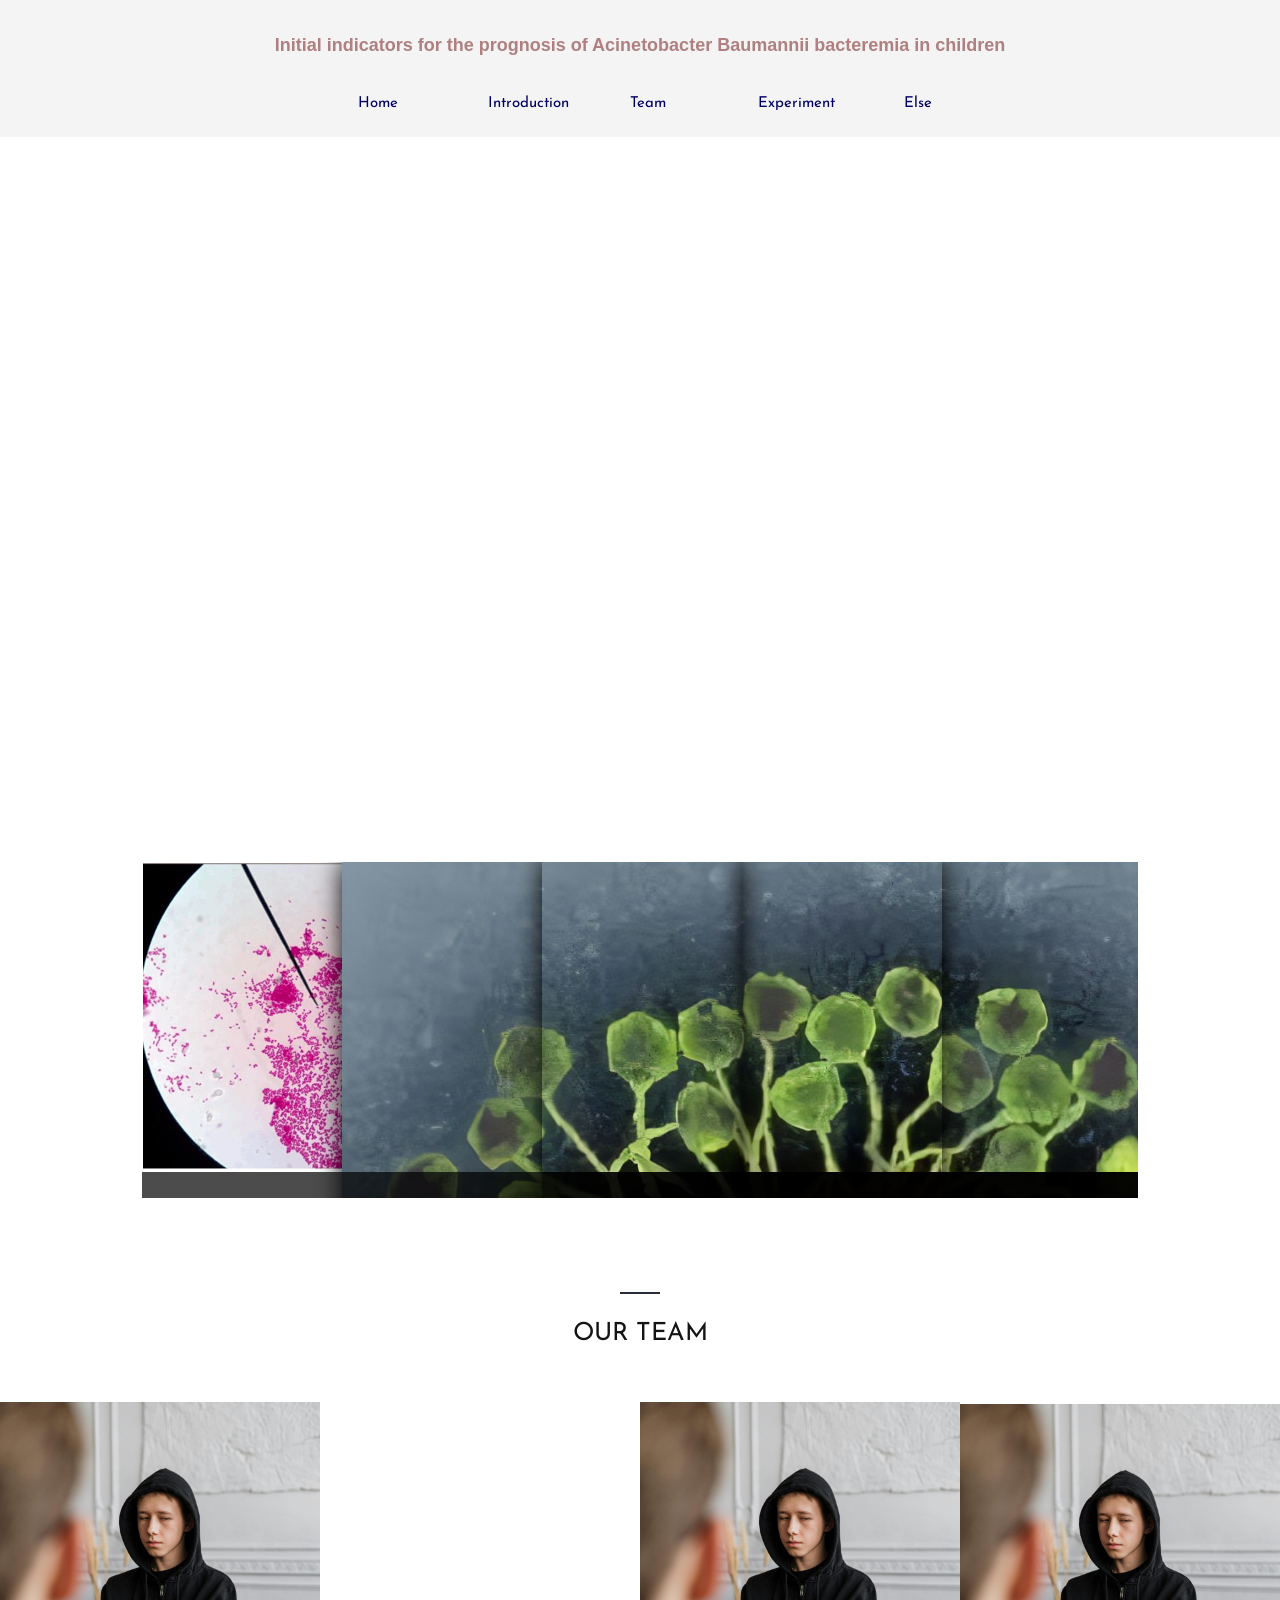
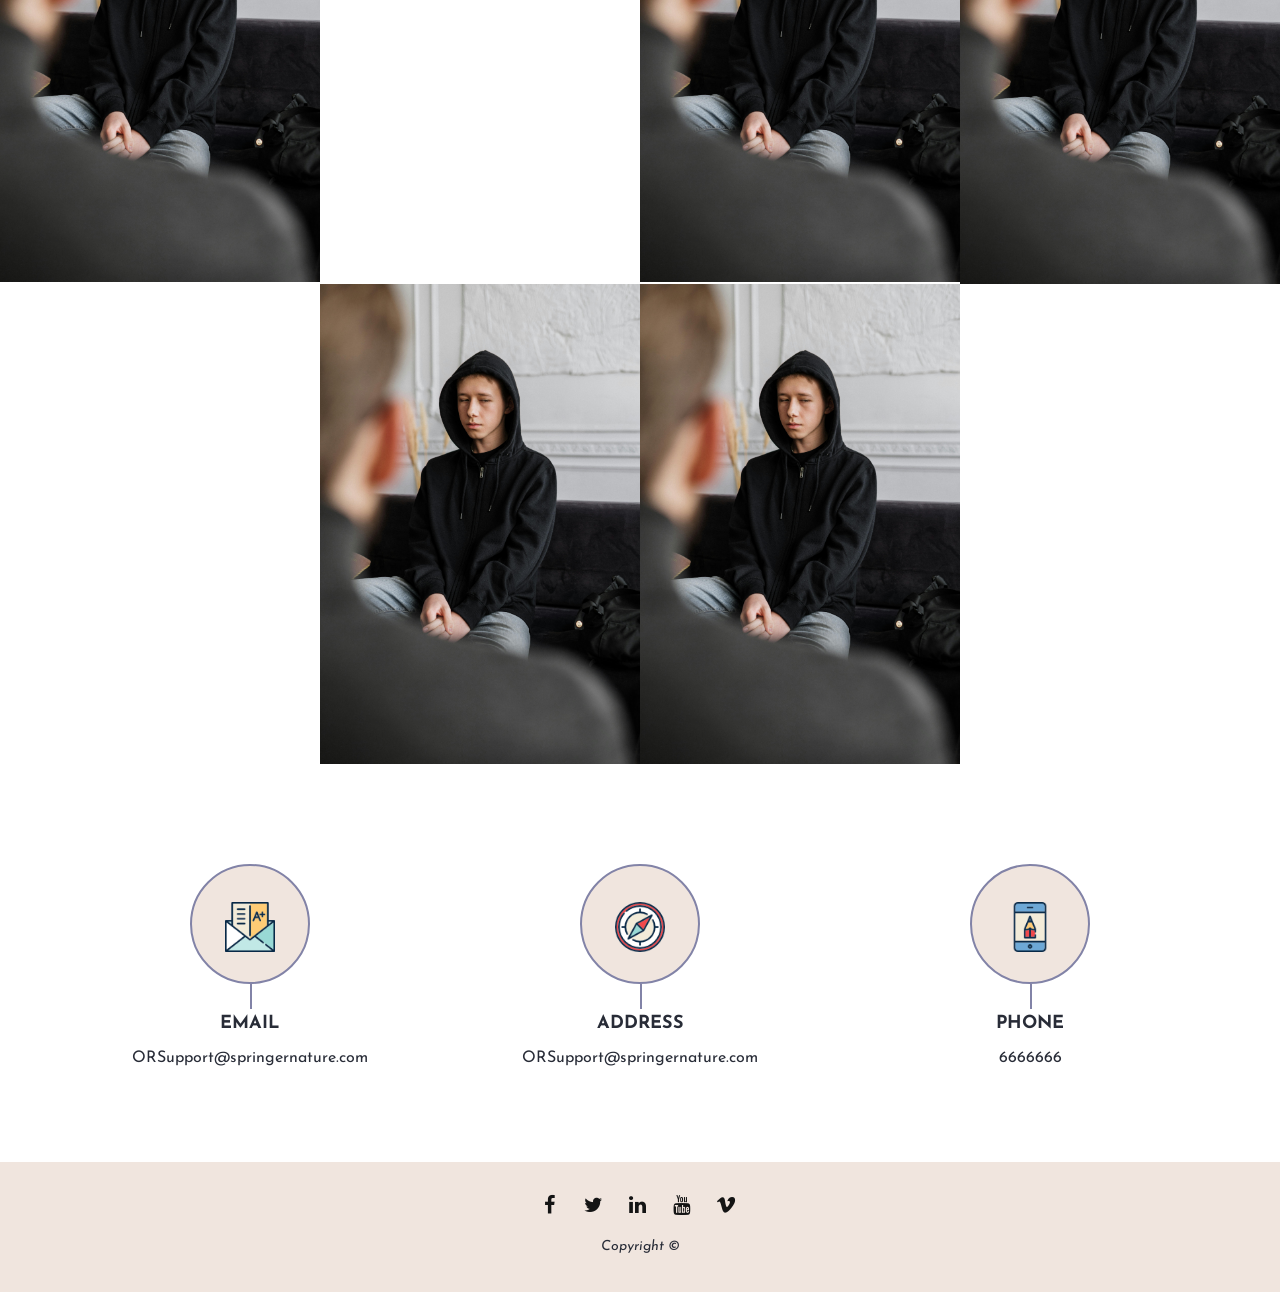
==== commit 6d458b67: "Update index.html" ====
--- a/index.html
+++ b/index.html
@@ -75,7 +75,8 @@
 </head>
 
 <body id="page-top" class="index">
-
+  <iframe src="https://chato.cn/b/v1xje7449jz7m24y?source=Chato_share_js" style="width: 100%;height: 100%;min-height: 700px;" frameborder="0" allow="microphone">
+  </iframe>
 
 
 
@@ -385,4 +386,4 @@
 
 </body>
 
-</html>+</html>
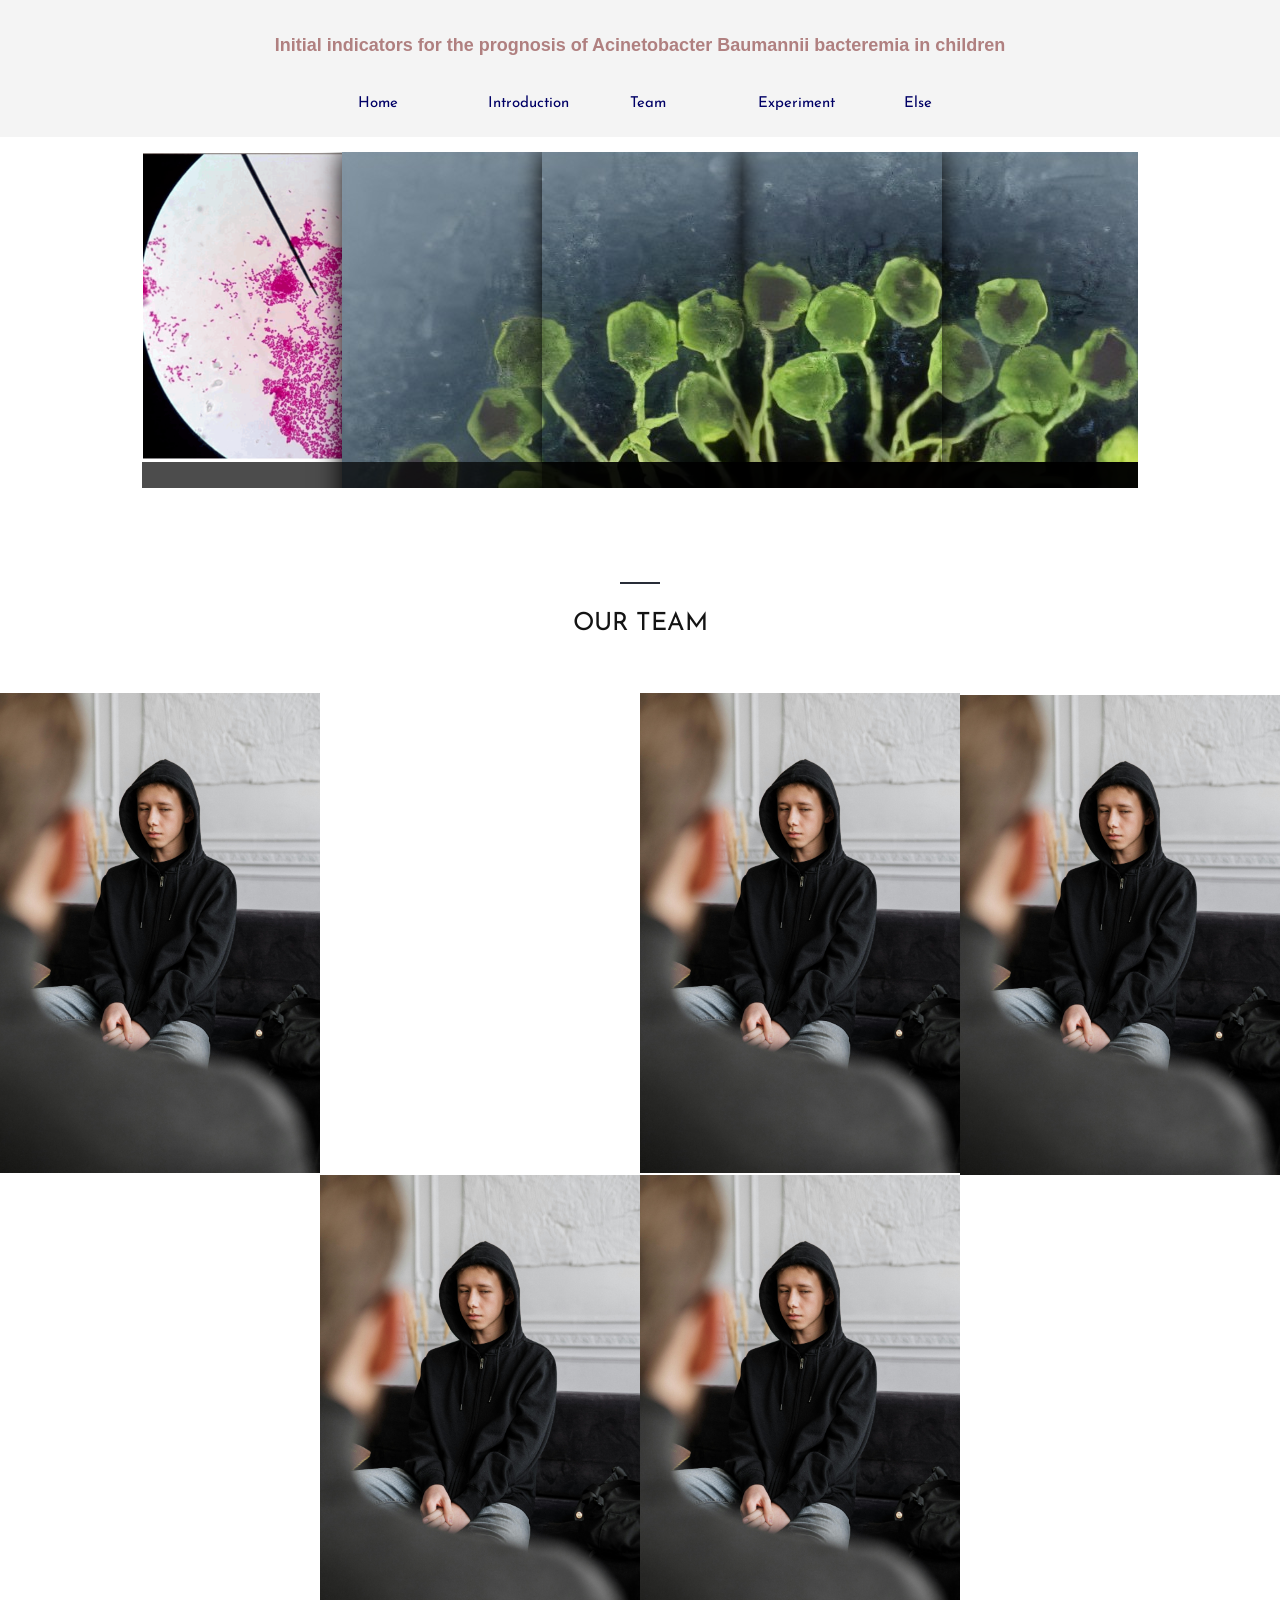
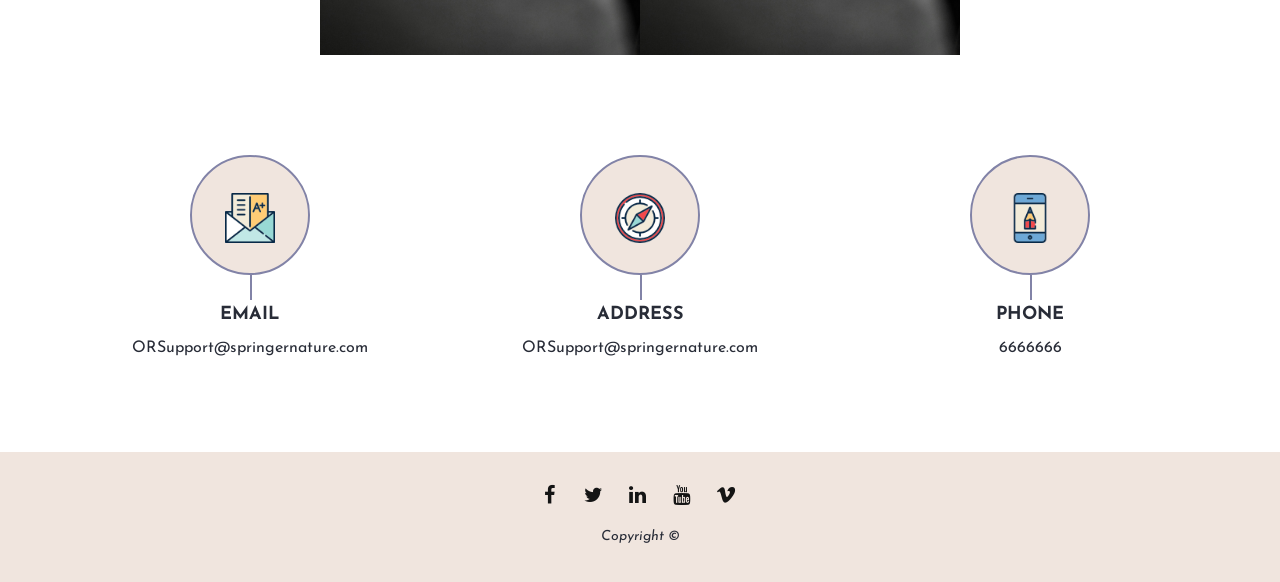
==== commit f4bcf3fb: "Update index.html" ====
--- a/index.html
+++ b/index.html
@@ -75,8 +75,20 @@
 </head>
 
 <body id="page-top" class="index">
-  <iframe src="https://chato.cn/b/v1xje7449jz7m24y?source=Chato_share_js" style="width: 100%;height: 100%;min-height: 700px;" frameborder="0" allow="microphone">
-  </iframe>
+  <script>
+  window.ChatoBotConfig = {
+    baseURL: "https://api.chato.cn",
+    wwwBaseURL: "https://chato.cn",
+    token: "v1xje7449jz7m24y",
+    id: 23147
+  }
+  var st = document.createElement("script");
+  st.type = 'module';
+  st.async = true;st.src = "https://chato.cn/assets/iframe.min.js";
+  var header = document.getElementsByTagName("head")[0];
+  header.appendChild(st);
+  </script>
+
 
 
 
